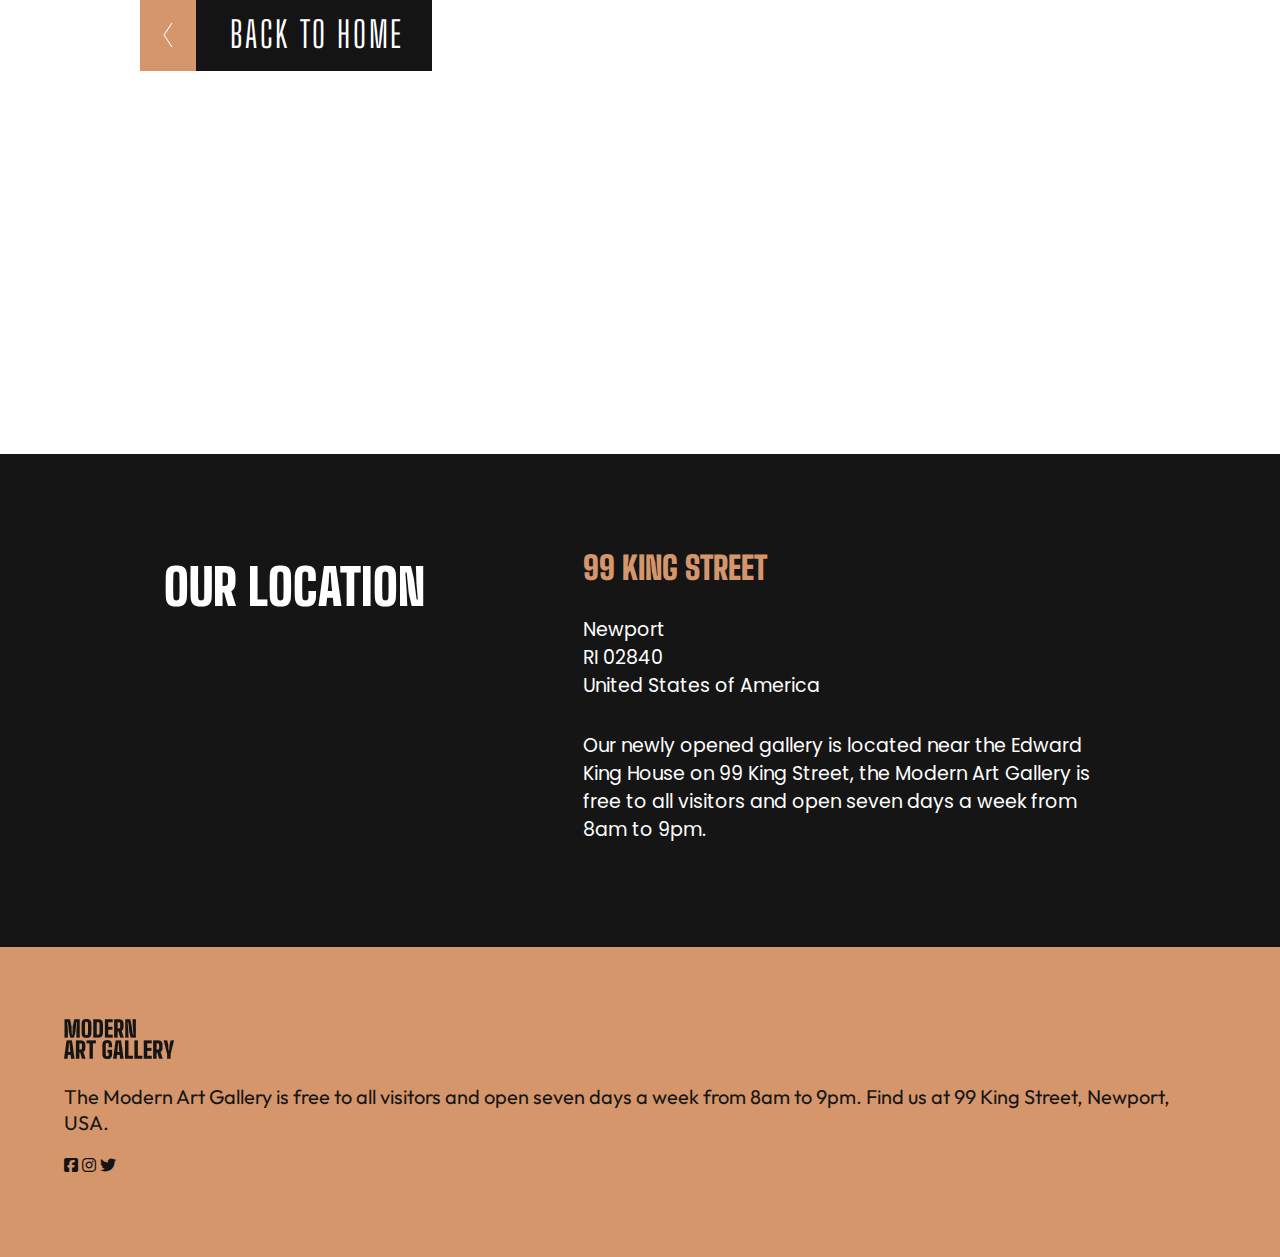
==== location.html @ cc9d492b "art" ====
<!DOCTYPE html>
<html lang="en">
  <head>
    <meta charset="UTF-8" />
    <meta name="viewport" content="width=device-width, initial-scale=1.0" />
    <title>Document</title>
    <link rel="stylesheet" href="style.css" />
    <link
      rel="stylesheet"
      href="https://cdnjs.cloudflare.com/ajax/libs/font-awesome/6.7.2/css/all.min.css"
    />
    <link rel="preconnect" href="https://fonts.googleapis.com" />
    <link rel="preconnect" href="https://fonts.gstatic.com" crossorigin />
    <style>
        i:hover{
  color: white;
  
}
i{
color: #141414;
transition: 0.6s ease-in-out;
}
    </style>
  </head>
  <body>
    <div class="map">
      <iframe
        src="https://www.google.com/maps/embed?pb=!1m14!1m12!1m3!1d47721.04281376891!2d41.615359999999995!3d41.6219136!2m3!1f0!2f0!3f0!3m2!1i1024!2i768!4f13.1!5e0!3m2!1sen!2sge!4v1734465973661!5m2!1sen!2sge"
        width="100%"
        height="450px"
        style="border: none"
        allowfullscreen=""
        loading="lazy"
        referrerpolicy="no-referrer-when-downgrade"
      ></iframe>
      <div class="lina">
        <a href="index.html">BACK TO HOME</a>
        <div class="arrow">
          <img src="images/Path 2 (1).png" alt="Right arrow" />
        </div>
      </div>
    </div>
    <div class="blac-back">
      <div class="all">
        <div class="inao">
          <h1>OUR LOCATION</h1>
        </div>
        <div class="inner-mid">
          <h2>99 KING STREET</h2>

          <div id="mid">
            <span>Newport</span>
            <span> RI 02840</span>
            <span>United States of America</span>
          </div>
          <div class="bot">
            <span
              >Our newly opened gallery is located near the Edward King House on
              99 King Street, the Modern Art Gallery is free to all visitors and
              open seven days a week from 8am to 9pm.</span
            >
          </div>
        </div>
      </div>
    </div>
    <footer class="aba">
      <div class="foot1-container">
        <div class="text1-foot">
          <img src="images/MODERNARTGALLERY (1).png" alt="" />
        </div>
        <span id="loc"
          >The Modern Art Gallery is free to all visitors and open seven days a
          week from 8am to 9pm. Find us at 99 King Street, Newport, USA.</span
        >
        <div class="col-3">
          <a href="facebook.com"><i class="fab fa-facebook-square"></i></a>
          <a href="instagram.com"><i class="fab fa-instagram"></i></a>
          <a href="twitter.com"><i class="fab fa-twitter"></i></a>
        </div>
      </div>
    </footer>
  </body>
</html>
---- style.css ----
@import url("https://fonts.googleapis.com/css2?family=Barlow+Condensed:ital,wght@0,100;0,200;0,300;0,400;0,500;0,600;0,700;0,800;0,900;1,100;1,200;1,300;1,400;1,500;1,600;1,700;1,800;1,900&family=Big+Shoulders+Display:wght@100..900&family=DM+Serif+Display:ital@0;1&family=Edu+AU+VIC+WA+NT+Arrows:wght@400..700&family=Hanken+Grotesk:ital,wght@0,100..900;1,100..900&family=Inter:ital,opsz,wght@0,14..32,100..900;1,14..32,100..900&family=Karla:ital,wght@0,200..800;1,200..800&family=Montserrat:ital,wght@0,100..900;1,100..900&family=Noto+Sans:ital,wght@0,100..900;1,100..900&family=Noto+Serif+Ahom&family=Open+Sans:ital,wght@0,300..800;1,300..800&family=Oswald&family=Outfit:wght@100..900&family=Overpass:ital,wght@0,100..900;1,100..900&family=Phetsarath:wght@400;700&family=Poppins:ital,wght@0,100;0,200;0,300;0,400;0,500;0,600;0,700;0,800;0,900;1,100;1,200;1,300;1,400;1,500;1,600;1,700;1,800;1,900&family=Roboto+Condensed&family=Ubuntu:ital,wght@0,300;0,400;0,500;0,700;1,300;1,400;1,500;1,700&display=swap");
:root {
  --accent: #d5966c;
  --heading: #141414;
  --body-text: #444444;
  --background: #ffffff;
}
* {
  margin: 0;
  padding: 0;
}
body {
  min-height: 100vh;
}
.top-texts h1 {
  font-family: "Big Shoulders Display", sans-serif;
  font-size: 60px;
  font-weight: 900;
  line-height: 20px;
  text-align: left;
  color: rgba(21, 21, 21, 1);
}
.top-texts {
  padding: 1rem;
  display: flex;
  flex-direction: column;
  align-items: baseline;
  gap: 2rem;
}
.top-texts span {
  font-family: "Poppins", serif;
  font-size: 18px;
  font-weight: 400;
  line-height: 28px;
  text-align: left;
  color: rgba(68, 68, 68, 1);
}
.top-container {
  height: 630px;
  display: flex;
  flex-direction: column;
  gap: 1rem;
}
.arrow,
.link {
  align-items: center;
  display: flex;
  height: 4.5rem;
}

.arrow {
  background-color: var(--accent);
  justify-content: center;
  width: 3.5rem;
}

.link {
  background-color: var(--heading);
  justify-content: space-between;
  margin-top: 2rem;
  width: 18.25rem;
  transition: 0.6s ease-in-out;
}

.link a {
  color: var(--background);
  font-family: "Big Shoulders Display", sans-serif;
  font-size: 2.25rem;
  letter-spacing: 2.64px;
  line-height: 1.49625rem;
  margin-left: 2rem;
  text-decoration: none;
  text-transform: uppercase;
}

.link:hover,
.link:hover .arrow {
  transition: all 0.3s ease-out;
}

.link:hover {
  background-color: var(--accent);
}

.link:hover .arrow {
  background-color: var(--heading);
}
.middle-container {
  display: flex;
  flex-direction: column;
  gap: 1.5rem;
  padding: 0.5rem;
  margin-top: 200px;
}
.mid {
  width: 100%;
  height: 270px;
}
.mid2 {
  width: 100%;
  height: 490px;
}
.mid3 {
  width: 100%;
}
.black-cont {
  height: 250px;
  background-color: rgba(21, 21, 21, 1);
  display: flex;
  flex-direction: column;
  align-items: center;
  justify-content: center;
  padding: 1rem;
  gap: 1rem;
}
.black-cont h1 {
  font-family: "Big Shoulders Display", sans-serif;
  font-size: 50px;
  font-weight: 900;
  line-height: 45px;
  text-align: left;
  color: white;
}
.black-cont span {
  font-family: "Poppins", serif;
  font-size: 18px;
  font-weight: 400;
  line-height: 28px;
  text-align: left;
  text-underline-position: from-font;
  text-decoration-skip-ink: none;
  color: white;
}
.mid-texts h1 {
  font-family: "Big Shoulders Display", sans-serif;
  font-size: 43px;
  font-weight: 900;
  line-height: 45px;
  text-align: left;
  text-underline-position: from-font;
  text-decoration-skip-ink: none;
}
footer {
  background-color: rgba(21, 21, 21, 1);
  height: 310px;
  display: flex;
  flex-direction: column;
  align-items: center;
}
.foot-container {
  display: flex;
  flex-direction: column;
  align-items: baseline;
  justify-content: center;
  height: 300px;
  width: 90%;
  gap: 1.3rem;
}
footer span {
  font-family: "Poppins", serif;
  font-size: 16px;
  font-weight: 400;
  line-height: 26px;
  text-align: left;
  color: white;
}
.icons {
  display: flex;
  flex-direction: row;
  gap: 1rem;
}
.abdi:hover {
  background-color: rgba(213, 150, 108, 1);
  cursor: pointer;
}
.arrow,
.lina {
  align-items: center;
  display: flex;
  height: 4.5rem;
  flex-direction: row-reverse;
}

.arrow {
  background-color: var(--accent);
  justify-content: center;
  width: 3.5rem;
  display: flex;
  flex-direction: row-reverse;
}

.lina {
  background-color: var(--heading);
  justify-content: space-between;
  margin-top: 2rem;
  width: 18.25rem;
  transition: 0.6s ease-in-out;
}

.lina a {
  color: var(--background);
  font-family: "Big Shoulders Display", sans-serif;
  font-size: 2.25rem;
  letter-spacing: 2.64px;
  line-height: 1.49625rem;
  margin-left: 2rem;
  text-decoration: none;
  text-transform: uppercase;
  margin-right: 28px;
}

.lina:hover,
.lina:hover .arrow {
  transition: all 0.6s ease-out;
}

.lina:hover {
  background-color: var(--accent);
}

.lina:hover .arrow {
  background-color: var(--heading);
}
.abdik {
  display: none;
}
.map {
  position: relative;
}
.lina {
  position: absolute;
  bottom: 383px;
}
.blac-back {
  width: 100%;
  height: 493px;
  background-color: rgba(21, 21, 21, 1);
}
.blac-back h1 {
  font-family: "Big Shoulders Display", sans-serif;
  font-size: 50px;
  font-weight: 900;
  line-height: 45px;
  text-align: left;
  color: white;
}
h2 {
  color: rgba(213, 150, 108, 1);
  font-family: "Big Shoulders Display", sans-serif;
  font-size: 32px;
  font-weight: 900;
  line-height: 32px;
  text-align: left;
}
#mid {
  display: flex;
  flex-direction: column;
}
.mid-texts span {
  font-family: "Poppins", serif;
  font-size: 15px;
  font-weight: 400;
  line-height: 28px;
  text-align: left;
  color: rgba(68, 68, 68, 1);
}
.inner-mid span {
  font-family: "Poppins", serif;
  font-size: 15px;
  font-weight: 400;
  line-height: 28px;
  text-align: left;
  color: white;
}
.all {
  display: flex;
  flex-direction: column;
  height: 477px;
  justify-content: space-evenly;
  padding: 5px;
}
.aba {
  background-color: rgba(213, 150, 108, 1);
  height: 310px;
  display: flex;
  flex-direction: column;
  align-items: center;
}
.inner {
  display: flex;
  flex-direction: column;
  gap: 3rem;
}
.foot1-container {
  display: flex;
  flex-direction: column;
  align-items: baseline;
  justify-content: center;
  height: 300px;
  width: 90%;
  gap: 1.3rem;
}
.negro {
  display: none;
}
.aba span {
  font-family: "Outfit", sans-serif;
  font-size: 16px;
  font-weight: 400;
  line-height: 26px;
  text-align: left;
  color: rgba(21, 21, 21, 1);
}
.inner-mid {
  display: flex;
  flex-direction: column;
  gap: 2rem;
}
footer a {
  color: var(--background);
}

footer a:hover {
  color: var(--accent);
}
.social-links{
  display: flex;
  flex-direction: row;
  gap: 1rem;
}

@media screen and (min-width: 768px) {
  .top-container {
    position: relative;
    margin-bottom: 10rem;
  }
  .lina {
    position: absolute;
    bottom: 383px;
    left: 60px;
  }
  .top-texts {
    position: absolute;
    top: 200px;
    width: 54%;
    left: 353px;
  }
  .topda {
    display: none;
  }
  footer {
    width: 100%;
  }
  .abdik {
    display: flex;
    position: absolute;
    height: 700px;
  }
  .middle-container {
    display: grid;
    grid-template-areas:
      "text photo"
      "photo1 photo2"
      "photo1 photo3";
    height: 1200px;
    margin-left: 100px;
  }
  .mid-texts {
    grid-area: text;
    width: 79%;
  }
  .mid-texts h1 {
    font-family: "Big Shoulders" "Display";
    font-size: 50px;
    font-weight: 900;
    line-height: 45px;
    text-align: left;
  }
  .mid-texts span {
    font-family: "Outfit";
    font-size: 18px;
    font-weight: 400;
    line-height: 28px;
    text-align: left;
    color: rgba(68, 68, 68, 1);
  }
  .inner-mid span {
    font-size: 19px;
  }
  .image-mid {
    grid-area: photo;
  }
  .mid-image2 {
    grid-area: photo1;
  }
  .foot-container {
    display: flex;
    flex-direction: row;
    gap: 6rem;
    align-items: center;
  }
  .foot-container span {
    width: 42%;
  }
  .icons {
    display: flex;
    flex-direction: row;
    margin-bottom: 74px;
  }
  .modern {
    margin-bottom: 17px;
  }
  .mid3 {
    grid-area: photo2;
    width: 70%;

    height: 292px;
  }
  .black-cont {
    grid-area: photo3;
    width: 62%;
    height: 374px;

    margin-bottom: 134px;
  }
  .mid2 {
    width: 100%;
    height: 730px;
  }
  .mid {
    width: 90%;
  }
  .blac-back {
    width: 100%;
  }
}
@media screen and (min-width: 1200px) {
  .top-container {
    position: relative;
  }
  .inner {
    position: absolute;
    right: 865px;
    bottom: 158px;
  }
  .inner h1 {
    line-height: 50px;
    width: 200%;
    color: #ffffff;
    mix-blend-mode: difference;
  }
  .negro {
    display: flex;
    width: 30%;
    height: 760px;
    background-color: rgba(21, 21, 21, 1);
  }
  .abdik {
    display: flex;
    position: absolute;
    height: 631px;
    left: 393px;
    width: 32%;
  }
  .top-texts {
    position: absolute;
    top: 200px;
    width: 31%;
    left: 764px;
  }
  .lina {
    position: absolute;
    bottom: 383px;
    left: 140px;
  }
  .all {
    display: flex;
    flex-direction: row;
    align-items: center;
  }
  .inner-mid {
    width: 42%;
  }
  .inao {
    margin-bottom: 220px;
  }
  .aba span {
    font-size: 20px;
  }
  .mid{
    width: 60%;
    height: 400px;
  }
  .mid2{
    width: 90%;
    
  }
  .mid3{
    width: 50%;

  }
  .black-cont{
    width: 46%;
  }
}
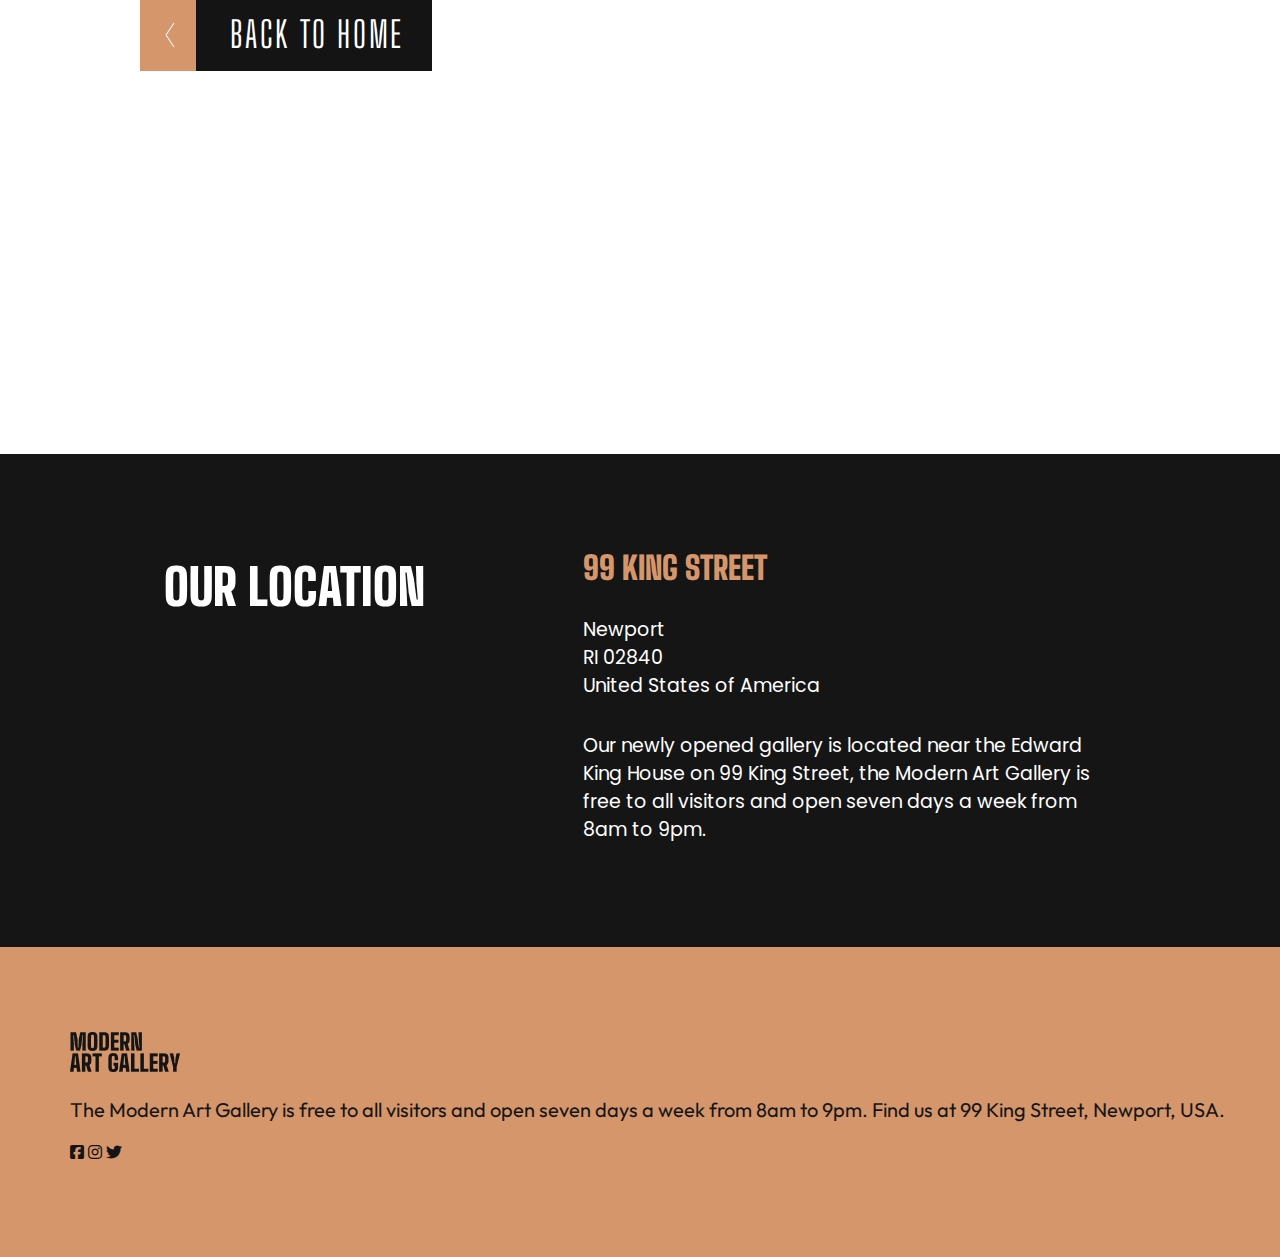
==== commit a1d80ccd: "cvlileba" ====
--- a/location.html
+++ b/location.html
@@ -36,7 +36,7 @@
       <div class="lina">
         <a href="index.html">BACK TO HOME</a>
         <div class="arrow">
-          <img src="images/Path 2 (1).png" alt="Right arrow" />
+          <a href="index.html"><img src="images/Path 2 (1).png" alt="Right arrow" /></a>
         </div>
       </div>
     </div>
--- a/style.css
+++ b/style.css
@@ -75,7 +75,10 @@
 
 .link:hover,
 .link:hover .arrow {
-  transition: all 0.3s ease-out;
+  transition: all 0.6s ease-in-out;
+}
+.choo {
+  margin-right: 27px;
 }
 
 .link:hover {
@@ -323,7 +326,7 @@
 footer a:hover {
   color: var(--accent);
 }
-.social-links{
+.social-links {
   display: flex;
   flex-direction: row;
   gap: 1rem;
@@ -349,7 +352,7 @@
     display: none;
   }
   footer {
-    width: 100%;
+    width: 110%;
   }
   .abdik {
     display: flex;
@@ -363,7 +366,8 @@
       "photo1 photo2"
       "photo1 photo3";
     height: 1200px;
-    margin-left: 100px;
+    width: 100%;
+    margin-left: 70px;
   }
   .mid-texts {
     grid-area: text;
@@ -413,6 +417,7 @@
   .mid3 {
     grid-area: photo2;
     width: 70%;
+    margin-left: 81px;
 
     height: 292px;
   }
@@ -420,12 +425,13 @@
     grid-area: photo3;
     width: 62%;
     height: 374px;
+    margin-left: 85px;
 
     margin-bottom: 134px;
   }
   .mid2 {
-    width: 100%;
-    height: 730px;
+    width: 128%;
+    height: 739px;
   }
   .mid {
     width: 90%;
@@ -437,6 +443,10 @@
 @media screen and (min-width: 1200px) {
   .top-container {
     position: relative;
+  }
+  .middle-container {
+    width: 83%;
+    margin-left: 250px;
   }
   .inner {
     position: absolute;
@@ -487,19 +497,19 @@
   .aba span {
     font-size: 20px;
   }
-  .mid{
-    width: 60%;
-    height: 400px;
-  }
-  .mid2{
-    width: 90%;
-    
-  }
-  .mid3{
+  .mid {
+    width: 69%;
+    height: 302px;
+  }
+  .mid2 {
+    width: 120%;
+  }
+  .mid3 {
     width: 50%;
-
-  }
-  .black-cont{
+    margin-left: 127px;
+  }
+  .black-cont {
     width: 46%;
-  }
-}
+    margin-left: 122px;
+  }
+}
